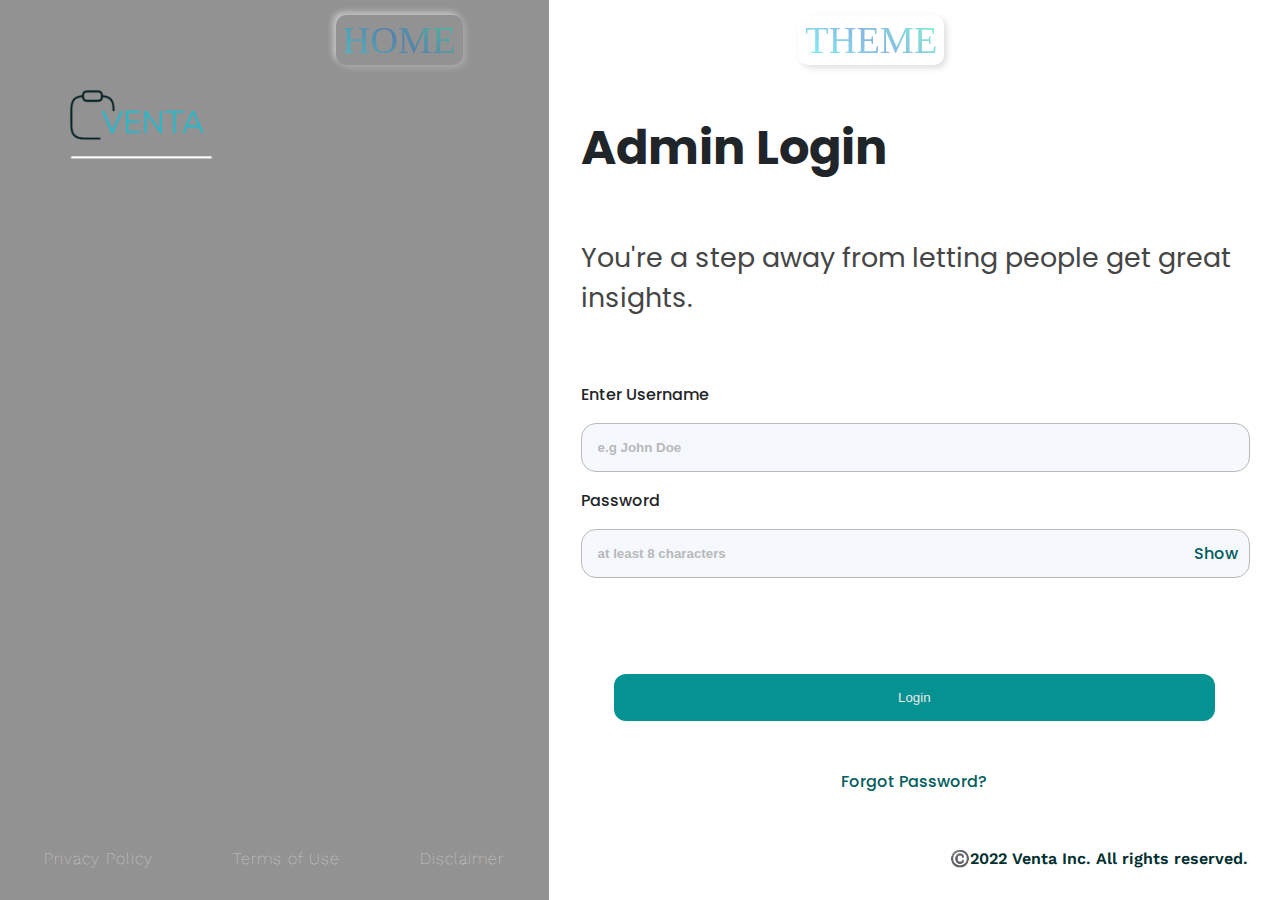
==== pages/adminlogin.html @ 799aabb9 "added some features" ====
<!DOCTYPE html>
<html lang="en">

<head>
    <meta charset="UTF-8">
    <meta http-equiv="X-UA-Compatible" content="IE=edge">
    <meta name="viewport" content="width=device-width, initial-scale=1.0">
    <link rel="shortcut icon" href="../images/admin.jpg" type="image/x-icon">
    <link rel="stylesheet" href="../styles/style.css">
    <link rel="stylesheet" href="../styles/signin.css">
    <!--======= SCRIPTS======= -->
    <script src="../scripts/app.js" defer></script>
    <!--======= SCRIPTS{END}======= -->

    <title>Admin Login</title>
</head>

<body class="light">

    <nav class="navbar">
        <ul class="navbar-nav">
            <li class="nav-item"><a href="../index.html">Home</a></li>

            <!-- Dropdown -->
            <li class="nav-item has-dropdown">
                <a href="#">Theme</a>
                <ul class="dropdown">
                    <li class="dropdown-item">
                        <a href="#" id="light">Light</a>
                    </li>
                    <li class="dropdown-item">
                        <a href="#" id="dark">Dark</a>

                    </li>
                    <li class="dropdown-item">
                        <a href="#" id="solar">Solar</a>

                    </li>
                </ul>
            </li>
        </ul>
    </nav>
    <div class="content">

        <!-- First Half -->
        <div class="first-half admin">
            <!-- first half container -->
            <div class="confirst">
                <div class="logocon">
                    <div class="ventalogo">

                        <img src="../images/logo left.png" alt="" class="venta">
                    </div>
                </div>

                <div class="first-half-foo">
                    <ul>
                        <li class="foo-item">Privacy Policy</li>
                        <li class="foo-item">Terms of Use</li>
                        <li class="foo-item">Disclaimer</li>
                    </ul>
                </div>
            </div>
        </div>
        <!-- Second Half -->
        <div class="second-half">
            <div class="consecond">
                <div class="signin">
                    <h2 class="adminhead">Admin Login</h2>
                    <p class="adminparagraph">You're a step away from letting people get great insights.</p>
                </div>
                
                
                <!-- form -->
                <div class="form">
                    <form action="success.html" target="_blank" class="contact-form" autocomplete="off" id="form">
                        <div class="input-control input-2">
                        <label for="text">Enter Username
                        
                        
                        
                        </label>
                        <input type="text" name="name" required id="text" placeholder="e.g John Doe">
                        </div>
                        <div class="input-control input-2">
                            <label for="password">Password

                                <input type="password" name="password" id="password" required
                                    placeholder="at least 8 characters" pattern="(?=.*\d)(?=.*[a-z])(?=.*[A-Z]).{8,}"
                                    title="Must contain at least one number and one uppercase and lowercase letter, and at least 8 or more characters">
                                <span id="visible">Show</span>
                            </label>



                        </div>

                </div>
                <div class="btn">
                    <button class="submit">Login</button>
                    <p><a href="forgotpass.html"> Forgot Password?</a></p>

                    <div class="second-half-foo">
                        <p>©️2022 Venta Inc. All rights reserved.</p>
                    </div>
                </div>
                </form>
            </div>
        </div>
    </div>
    </div>

    <script>
        window.onload = () => {
            lightBtn.click()
        }
    </script>
</body>

</html>
---- styles/style.css ----
@charset "UTF-8";
@import url("https://fonts.googleapis.com/css2?family=Poppins:wght@400;500;700&family=Work+Sans:wght@400;600;700&display=swap");
*,
:root {
  margin: 0;
  padding: 0;
  text-decoration: none;
  outline: none;
  --transi: all 400ms;
}

.light {
  --bg: var(--grey0);
  --bg-nav:var(--card-hover);
  --bg-dropdown: var(--greyDropdown);
  --text: var(--grey6);
  --border-color: var(--blue);
  --bg-solar: var(--yellow);
  --label: var(--grey0);
  --underline:linear-gradient(90deg, var(--grey3), var(--grey4), var(--grey2));
  --card-hover: linear-gradient(40deg, var(--cyan), var(--blue), var(--green));
  --bgEffectBottom:transparent;
  --underline-2: linear-gradient(40deg, var(--grey2), var(--grey1));
  --placeholder: var(--grey2);
  --everything: var(--grey0);
  --event: all;
}

.dark {
  --bgEffectTop: var(--cyan);
  --event: none;
  --everything: transparent;
  --label: var(--grey5);
  --bg: var(--grey6);
  --bg-nav: var(--greyDropdownDark);
  --bg-dropdown: var(--greyDropdownDark);
  --text: var(--grey0);
  --border-color: var(--purple);
  --bg-solar: var(--blue);
  --underline: linear-gradient(90deg, var(--cyan), var(--purple));
  --card-hover: var(--underline);
  --bgEffectBottom: var(--purple);
  --underline-2: linear-gradient(40deg, var(--cyan), var(--purple));
}

.solar {
  --grey0: #f8ebdb;
  --grey1: #f3dcc1;
  --grey2: #f1bc94;
  --grey3: #312f2e;
  --grey4: #f08452;
  --grey5: #2a2929;
  --grey6: #12181b;
  --blue: #1671c6;
  --purple: #a8138b;
  --yellow: #ffde0b;
}

@keyframes color-rotate {
  from {
    filter: hue-rotate(0deg);
  }
  to {
    filter: hue-rotate(360deg);
  }
}
.logo {
  margin-top: 1rem;
  border-radius: 10px;
  box-shadow: 0 10px 10px rgba(0, 0, 0, 0.2);
  pointer-events: all;
}
.logo:where(:hover, :active) {
  animation: color-rotate 1s ease infinite;
  animation-direction: alternate;
}

body {
  --grey0: #eaeaea;
  --greyDropdown: #f8f8f824;
  --greyDropdownDark: #00000024;
  --grey1: #c8daee2d;
  --grey2: #b8b9ba;
  --grey3: #6c7178;
  --grey4: #454545;
  --grey5: #2a292963;
  --grey6: #1f2529;
  --blue: #1671c6;
  --green: #01ffa6;
  --purple: #ff00cc;
  --cyan: #0ff;
  --cyan1: #059292;
  --darkcyan: #025d5d;
  --verydarkcyan: #012f2f;
  --overlay: rgba(73, 71, 71, 0.593);
  --yellow: #ffde0b;
  --gradient: linear-gradient(90deg, var(--grey6), var(--grey3));
  --logo-size:150px;
  background: var(--bg);
  color: var(--text);
  font-family: "lato";
  transition: background 400ms ease-in-out, color 800ms ease-in-out;
  overflow: hidden;
  user-select: none;
  min-width: 900px;
}
body::before {
  content: "";
  position: fixed;
  height: 200px;
  width: 200px;
  background: var(--bgEffectTop);
  filter: blur(140px);
  z-index: -1;
}
body::after {
  content: "";
  position: fixed;
  right: 0;
  bottom: 0;
  height: 200px;
  width: 300px;
  background: var(--bgEffectBottom);
  filter: blur(140px);
  z-index: -1;
}
@media (max-width: 900px) {
  body {
    overflow: scroll;
  }
}

canvas {
  height: 100vh;
  width: 100%;
  position: absolute;
  z-index: 1;
}

.everything {
  display: flex;
  flex-direction: column;
  align-items: center;
  width: 100%;
  position: absolute;
  z-index: 2;
  pointer-events: var(--event);
  background: var(--everything);
  height: 100%;
}

.header {
  display: flex;
  justify-content: center;
  margin-top: 1rem;
}
.header .head h1 {
  text-transform: uppercase;
  font-weight: 500;
  font-size: 2.1vw;
  background: var(--underline);
  -webkit-text-fill-color: transparent;
  -webkit-background-clip: text;
  background-clip: text;
  transition: var(--trans-box);
}

@media (max-width: 500px) {
  h1 {
    font-size: 4.6vw;
  }
}
@media (max-width: 400px) {
  h1 {
    font-size: 4.7vw !important;
  }
}
@media (max-width: 950px) {
  h1 {
    font-size: 4vw;
  }
}
main {
  display: flex;
  justify-content: center;
  padding: 0 5rem;
}

.title {
  position: relative;
}

.content {
  display: flex;
  justify-content: space-between;
  height: 100vh;
  width: 100% !important;
  overflow: hidden;
  user-select: none;
  background: #fff;
}

.dark .content {
  background: transparent;
}

.first-half {
  background-image: linear-gradient(var(--overlay), var(--overlay)), url(../images/macbook.jpg);
  font-family: "work sans", sans-serif;
  background-attachment: fixed;
  background-size: contain;
  background-repeat: no-repeat;
  flex: 1.5;
  max-width: 50%;
  color: var(--grey0);
}
@media (max-width: 1150px) {
  .first-half {
    flex: 1;
  }
}
.first-half .confirst {
  display: flex;
  flex-direction: column;
  align-items: center;
  justify-content: center;
  padding: 0 2rem;
  height: 100%;
}
.first-half .confirst .logocon {
  position: absolute;
  top: 10vh;
  left: 4rem;
}
.first-half .confirst .logocon .ventalogo img {
  width: var(--logo-size);
}
.first-half .confirst .sayhello {
  text-align: center;
  transition: var(--transi);
}
.first-half .confirst .sayhello h2 {
  margin-bottom: 2rem;
  font-size: clamp(1.2rem, 5vw, 3.5rem);
}
.first-half .confirst .sayhello p {
  font-size: clamp(1.2rem, 5vw, 1.8rem);
  text-align: center;
  font-weight: 600;
}
@media (max-width: 1320px) {
  .first-half .confirst .sayhello {
    transition: var(--transi);
  }
  .first-half .confirst .sayhello p {
    font-size: clamp(1rem, 14vw, 1.5rem);
  }
}

.second-half {
  flex: 2;
  font-family: poppins, sans-serif;
  overflow-y: auto;
  padding-top: 3rem;
  transition: var(--transi);
}
@media (min-width: 1800px) {
  .second-half {
    flex: 2.4;
  }
}
@media (min-width: 2000px) {
  .second-half {
    flex: 2.5;
  }
}
@media (min-width: 2000px) {
  .second-half {
    flex: 2.7;
  }
}
@media (max-width: 1150px) {
  .second-half {
    flex: 1;
  }
}
.second-half .signin {
  text-align: left !important;
  margin-top: 4rem;
  margin-bottom: 4rem;
  color: var(--darkcyan);
  font-size: 2.1vw;
  transition: var(--transi);
}
@media (max-width: 1050px) {
  .second-half .signin {
    font-size: 2.7vw;
  }
}
.second-half .consecond {
  padding: 0 2rem;
  display: flex;
  flex-direction: column;
  justify-content: space-between;
}
@media (min-width: 1800px) {
  .second-half .consecond {
    padding: 0 8rem;
  }
}
.second-half .consecond .alt-signin {
  display: flex;
  justify-content: center;
  align-items: center;
}
.second-half .consecond .alt-signin .button {
  background: none;
  outline: none;
  border: 1px solid var(--grey2);
  padding: 0.71rem 2rem;
  border-radius: 12px;
  display: flex;
  justify-content: center;
  flex-grow: 1;
  align-items: center;
  transition: var(--transi);
  cursor: pointer;
}
.second-half .consecond .alt-signin .button:hover {
  opacity: 0.8;
}
.second-half .consecond .alt-signin .button img {
  height: 30px;
  margin-right: 15px;
}
.second-half .consecond .alt-signin .button span {
  font-weight: 500;
}
.second-half .consecond .alt-signin .button:nth-child(1) {
  margin-right: 2rem;
}
@media (max-width: 1045px) {
  .second-half .consecond .alt-signin {
    display: block;
  }
  .second-half .consecond .alt-signin .button span {
    font-size: 2.2vw;
    width: 100%;
    text-align: center;
  }
  .second-half .consecond .alt-signin .button:first-child {
    margin-right: 0;
    margin-bottom: 2rem;
  }
}
.second-half .consecond .separator {
  display: flex;
  justify-content: center;
  margin: 3em 0;
  color: var(--grey3);
  position: relative;
}
.second-half .consecond .separator::before {
  content: "";
  background: var(--grey2);
  height: 2px;
  width: 47%;
  position: absolute;
  left: 0;
  top: 10px;
}
.second-half .consecond .separator::after {
  content: "";
  background: var(--grey2);
  height: 2px;
  width: 47%;
  position: absolute;
  right: 0;
  top: 10px;
}
@media (max-width: 1248px) {
  .second-half {
    transition: var(--transi);
  }
  .second-half .consecond .alt-signin .button {
    padding: 0.71rem 1rem;
    font-size: 13px;
  }
}

.form {
  display: flex;
  justify-content: center;
  align-items: center;
}
.form form {
  width: 100%;
  font-weight: 500;
}
.form form label {
  display: block;
  margin-bottom: 1rem;
}
.form form input {
  font-weight: 600;
  width: calc(100% - 2rem);
  padding: 1rem;
  border: 1px solid var(--grey2);
  background: var(--grey1);
  margin-bottom: 1rem;
  border-radius: 15px;
  transition: var(--transi);
}
.form form input::placeholder {
  color: var(--placeholder);
}
.form form input:focus:valid {
  border: 1px solid var(--green);
}
.form form input:valid {
  border: 1px solid var(--green);
}
.form form input:valid::after {
  content: "✔";
  position: absolute;
  right: 0;
  font-size: 2rem;
}
.form form input:focus:invalid:not(:placeholder-shown) {
  border: 1px solid red;
}

label[for=password] {
  position: relative;
}

#password {
  margin-top: 1rem;
}

#visible {
  position: absolute;
  right: 10px;
  top: 50%;
  color: var(--darkcyan);
  cursor: pointer;
}

.btn {
  display: flex;
  align-items: center;
  flex-direction: column;
  width: 100%;
  margin-top: 4rem;
}
.btn .submit {
  background: var(--cyan1);
  border: none;
  color: var(--grey0);
  border-radius: 12px;
  padding: 1rem 0;
  width: 90%;
  margin-bottom: 3rem;
  cursor: pointer;
  transition: var(--transi);
}
.btn .submit:hover {
  opacity: 0.8;
}
.btn p {
  margin-bottom: 2rem;
  color: var(--grey2);
  font-weight: 500;
}
.btn p a {
  color: var(--darkcyan);
}

/* The message box is shown when the user clicks on the password field */
#message {
  display: none;
  font-family: "work sans";
  letter-spacing: 1.2px;
  color: #fff;
  border-radius: 30px;
  background: var(--darkcyan);
  box-shadow: 5px 5px 10px #616161, -5px -5px 10px #ffffff;
  position: relative;
  transition: var(--transi);
  padding: 20px;
  margin-top: 10px;
}

#message p {
  padding: 10px 35px;
  font-size: 18px;
}

/* Add a green text color and a checkmark when the requirements are right */
.valid {
  color: var(--green);
}

.valid:before {
  position: relative;
  left: -35px;
  content: "✔";
}

/* Add a red text color and an "x" when the requirements are wrong */
.invalid {
  color: red;
}

.invalid:before {
  position: relative;
  left: -35px;
  content: "✖";
}

.admin {
  background-image: linear-gradient(var(--overlay), var(--overlay)), url(../images/adminlogin.png);
}

.adminhead {
  font-size: clamp(2rem, 6vw, 3rem);
  color: var(--grey6);
}

.adminparagraph {
  margin-top: 2em;
  color: var(--grey4);
}

.password {
  background-image: linear-gradient(var(--overlay), var(--overlay)), url(../images/forgotpass.png);
  background-position: -100px;
}

ul {
  list-style: none;
}

a {
  color: currentColor;
}

.navbar {
  height: 70px;
  width: 100%;
  pointer-events: all;
  position: fixed;
}
.navbar .navbar-nav {
  display: flex;
  align-items: center;
  justify-content: space-evenly;
  height: 100%;
}

.navbar ul li {
  font-size: 3vw;
  margin-top: 10px;
  text-transform: uppercase;
  background: var(--card-hover);
  -webkit-text-fill-color: transparent;
  -webkit-background-clip: text;
  background-clip: text;
  border-radius: 6px;
  box-shadow: 3px 3px 6px #bebebe, -3px -3px 6px #ffffff;
  padding: 3px 7px;
  border-radius: 10px;
  transition: var(--transi);
}
@media (min-width: 1300px) {
  .navbar ul li {
    font-size: 2.25vw;
  }
}

header {
  padding: 1em;
  width: 100%;
  margin-top: 6rem;
  margin-bottom: 1em;
  padding-bottom: 3em;
  text-align: center;
  backdrop-filter: blur(10px);
  border-radius: 20px;
  color: #6f7271;
}
header p {
  background: var(--card-hover);
  -webkit-text-fill-color: transparent;
  -webkit-background-clip: text;
  background-clip: text;
  font-size: 2rem;
  filter: brightness(120%);
}

.header {
  margin-top: 5rem;
}

.light .header {
  height: 500px;
  width: 500px;
  display: flex;
  align-items: center;
}
.light header {
  border-radius: 52px;
  box-shadow: 40px 40px 59px #848484, -30px -30px 59px #ffffff;
  margin-bottom: 2rem;
  color: #03165b;
}

.dropdown {
  position: absolute;
  width: 500px;
  z-index: 2;
  background: var(--bg-dropdown);
  border-top: 2px solid var(--border-color);
  border-bottom-right-radius: 8px;
  border-bottom-left-radius: 8px;
  color: var(--text);
  display: flex;
  align-items: center;
  justify-content: space-around;
  margin-top: 2rem;
  padding: 0.5rem;
  box-shadow: 0 4px 20px rgba(0, 0, 0, 0.6);
  transform: translateX(-40%);
  backdrop-filter: blur(6px);
  transition: opacity 0.15s ease-out;
  display: none;
}

.has-dropdown {
  pointer-events: all;
}
.has-dropdown ul li {
  display: flex;
  align-items: center;
  justify-content: center;
}
.has-dropdown:focus-within .dropdown {
  display: flex;
  pointer-events: auto;
}

.dropdown-item {
  opacity: 1 !important;
}

.dropdown-item a {
  width: 100%;
  height: 100%;
  size: 0.7rem;
  padding: 10px;
  font-weight: 500;
}
.dropdown-item a::before {
  content: "";
  border: 1px solid var(--border-color);
  border-radius: 50%;
  height: 2rem;
  width: 2rem;
  display: inline-block;
  vertical-align: middle;
  margin-right: 10px;
}

#light,
#dark,
#solar {
  font-size: 18px;
}

#light::before {
  content: "";
  background: var(--grey0);
}

#dark::before {
  content: "";
  background: var(--grey6);
}

#solar::before {
  content: "";
  background: #f3d495;
}

::-webkit-scrollbar {
  width: 8px;
  height: 8px;
  background: var(--label);
}

::-webkit-scrollbar-thumb {
  background: var(--underline-2);
  border-radius: 10px;
}

.first-half .confirst .first-half-foo {
  position: absolute;
  bottom: 2rem;
}
.first-half .confirst .first-half-foo ul {
  display: flex;
  justify-content: center;
  align-items: center;
}
.first-half .confirst .first-half-foo ul li {
  margin-right: 5rem;
  font-weight: lighter;
  letter-spacing: 1px;
}
.first-half .confirst .first-half-foo ul li:last-child {
  margin-right: 0;
}

.second-half .consecond .second-half-foo {
  padding-right: 2rem;
  position: absolute;
  bottom: 0;
  right: 0;
  font-family: "work sans", sans-serif;
}
.second-half .consecond .second-half-foo p {
  font-weight: 600;
  position: relative;
  color: var(--verydarkcyan);
}

.title {
  display: grid;
  place-items: center;
}

.warning {
  position: absolute;
  bottom: 10%;
}

.ml16 {
  padding: 40px 0;
  font-weight: 800;
  text-transform: uppercase;
  letter-spacing: 0.5em;
  overflow: hidden;
}

.ml16 .letter {
  display: inline-block;
  line-height: 1em;
  background: var(--card-hover);
  -webkit-text-fill-color: transparent;
  -webkit-background-clip: text;
  background-clip: text;
  font-size: 2rem;
  filter: brightness(120%);
  font-size: 5vw;
}/*# sourceMappingURL=style.css.map */
---- styles/signin.css ----
.navbar ul li {
     opacity: .5;
 }

 .navbar ul li:hover {
     opacity: 1;
 }
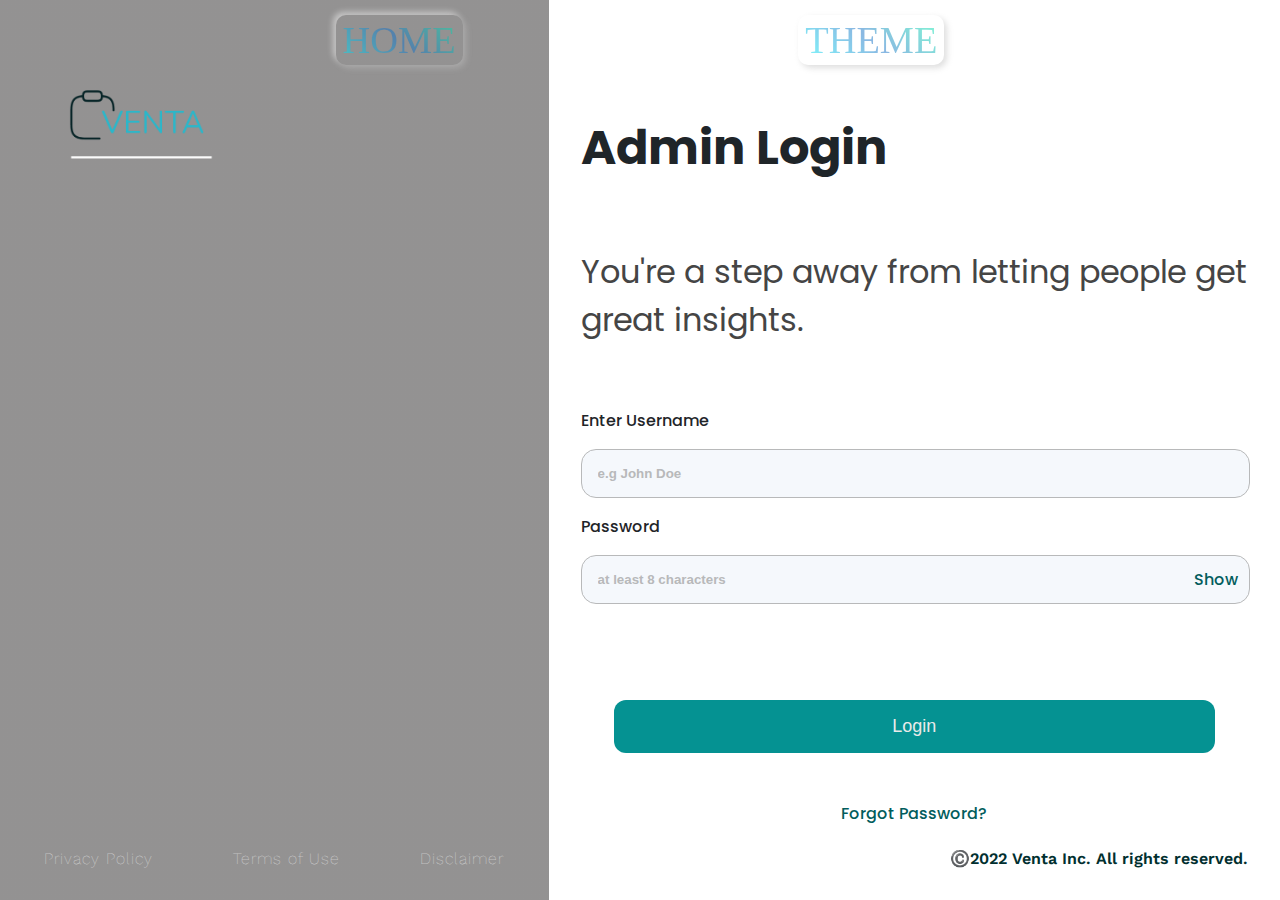
==== commit 188583a5: "adding more features" ====
--- a/pages/adminlogin.html
+++ b/pages/adminlogin.html
@@ -110,11 +110,6 @@
     </div>
     </div>
 
-    <script>
-        window.onload = () => {
-            lightBtn.click()
-        }
-    </script>
 </body>
 
 </html>--- a/styles/style.css
+++ b/styles/style.css
@@ -102,7 +102,6 @@
   transition: background 400ms ease-in-out, color 800ms ease-in-out;
   overflow: hidden;
   user-select: none;
-  min-width: 900px;
 }
 body::before {
   content: "";
@@ -124,11 +123,6 @@
   filter: blur(140px);
   z-index: -1;
 }
-@media (max-width: 900px) {
-  body {
-    overflow: scroll;
-  }
-}
 
 canvas {
   height: 100vh;
@@ -430,15 +424,18 @@
   border: 1px solid red;
 }
 
-label[for=password] {
+label[for=password],
+label[for=passconfirm] {
   position: relative;
 }
 
-#password {
+#password,
+#passconfirm {
   margin-top: 1rem;
 }
 
-#visible {
+#visible,
+#confirm {
   position: absolute;
   right: 10px;
   top: 50%;
@@ -461,6 +458,7 @@
   padding: 1rem 0;
   width: 90%;
   margin-bottom: 3rem;
+  font-size: large;
   cursor: pointer;
   transition: var(--transi);
 }
@@ -527,14 +525,60 @@
   color: var(--grey6);
 }
 
+.dark ::placeholder {
+  color: var(--grey3) !important;
+}
+.dark #visible,
+.dark #confirm {
+  color: var(--grey0);
+}
+.dark .adminhead,
+.dark .forgotpasshead {
+  color: var(--grey0);
+}
+.dark .adminparagraph {
+  color: var(--grey2);
+}
+
 .adminparagraph {
   margin-top: 2em;
   color: var(--grey4);
+  font-size: clamp(2rem, 6vw, 2rem);
 }
 
 .password {
   background-image: linear-gradient(var(--overlay), var(--overlay)), url(../images/forgotpass.png);
   background-position: -100px;
+}
+@media (max-width: 980px) {
+  .password {
+    background-attachment: fixed;
+    background-size: cover;
+  }
+}
+
+.forgotpasshead {
+  font-size: clamp(2rem, 6vw, 2.3rem);
+  color: var(--grey6);
+  text-align: center;
+}
+
+.forgotpassparagraph {
+  margin-top: 1em;
+  text-align: center;
+  color: var(--grey4);
+  font-size: clamp(1rem, 4vw, 1.1rem);
+}
+
+.forgotpasslogo {
+  margin-top: 3rem;
+  display: flex;
+  justify-content: center;
+  flex-direction: column;
+  align-items: center;
+}
+.forgotpasslogo .ventalogo img {
+  width: var(--logo-size);
 }
 
 ul {
@@ -716,9 +760,15 @@
   margin-right: 5rem;
   font-weight: lighter;
   letter-spacing: 1px;
+  transition: var(--transi);
 }
 .first-half .confirst .first-half-foo ul li:last-child {
   margin-right: 0;
+}
+@media (max-width: 990px) {
+  .first-half .confirst .first-half-foo ul li {
+    margin-right: 2rem;
+  }
 }
 
 .second-half .consecond .second-half-foo {
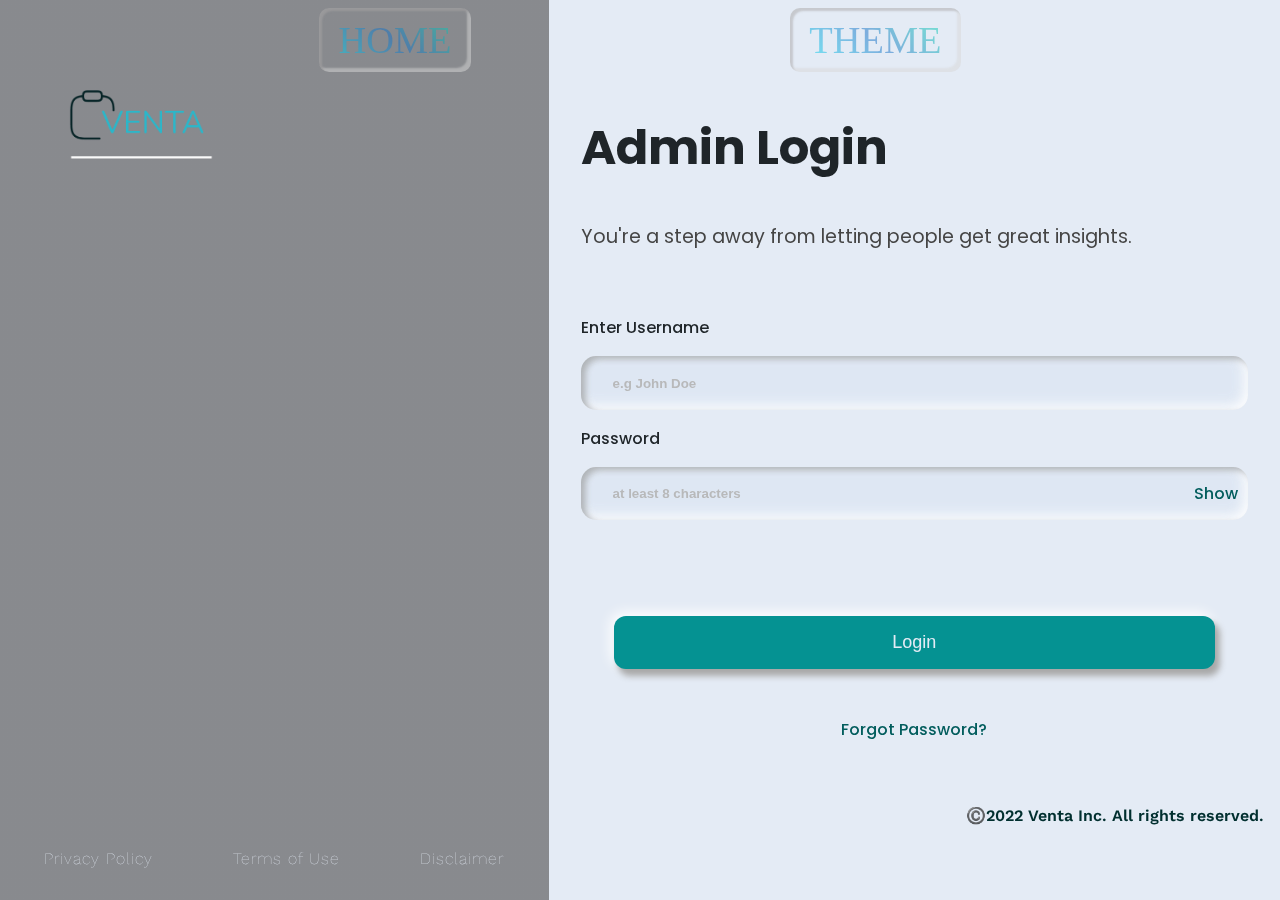
==== commit 2a14a0b6: "responsive" ====
--- a/pages/adminlogin.html
+++ b/pages/adminlogin.html
@@ -88,7 +88,7 @@
                                 <input type="password" name="password" id="password" required
                                     placeholder="at least 8 characters" pattern="(?=.*\d)(?=.*[a-z])(?=.*[A-Z]).{8,}"
                                     title="Must contain at least one number and one uppercase and lowercase letter, and at least 8 or more characters">
-                                <span id="visible">Show</span>
+                                <span id="visible" class="showhide" onclick="showHide()">Show</span>
                             </label>
 
 
@@ -111,5 +111,15 @@
     </div>
 
 </body>
+<script>
+    function showHide() {
+        let isShowHide = document.getElementById('visible')
+        let loginadminPass = document.querySelector('#password')
+        const type = loginadminPass.getAttribute('type') === 'password' ? 'text' : 'password'
+        loginadminPass.setAttribute('type', type)
 
+        const toggleTxt = isShowHide.textContent === 'Show' ? 'Hide' : 'Show'
+        isShowHide.textContent = toggleTxt
+    }
+</script>
 </html>--- a/styles/style.css
+++ b/styles/style.css
@@ -46,9 +46,7 @@
 .solar {
   --grey0: #f8ebdb;
   --grey1: #f3dcc1;
-  --grey2: #f1bc94;
   --grey3: #312f2e;
-  --grey4: #f08452;
   --grey5: #2a2929;
   --grey6: #12181b;
   --blue: #1671c6;
@@ -76,7 +74,8 @@
 }
 
 body {
-  --grey0: #eaeaea;
+  --white: #fff;
+  --grey0: #E4EBF5;
   --greyDropdown: #f8f8f824;
   --greyDropdownDark: #00000024;
   --grey1: #c8daee2d;
@@ -88,6 +87,7 @@
   --blue: #1671c6;
   --green: #01ffa6;
   --purple: #ff00cc;
+  --valid: #11d2c5;
   --cyan: #0ff;
   --cyan1: #059292;
   --darkcyan: #025d5d;
@@ -95,7 +95,7 @@
   --overlay: rgba(73, 71, 71, 0.593);
   --yellow: #ffde0b;
   --gradient: linear-gradient(90deg, var(--grey6), var(--grey3));
-  --logo-size:150px;
+  --logo-size: 150px;
   background: var(--bg);
   color: var(--text);
   font-family: "lato";
@@ -143,6 +143,172 @@
   height: 100%;
 }
 
+ul {
+  list-style: none;
+}
+
+a {
+  color: currentColor;
+}
+
+.navbar {
+  height: 70px;
+  width: 100%;
+  pointer-events: all;
+  position: fixed;
+}
+.navbar .navbar-nav {
+  display: flex;
+  align-items: center;
+  justify-content: space-evenly;
+  height: 100%;
+}
+
+.navbar ul li {
+  font-size: 3vw;
+  margin-top: 10px;
+  text-transform: uppercase;
+  background: var(--card-hover);
+  -webkit-text-fill-color: transparent;
+  -webkit-background-clip: text;
+  background-clip: text;
+  border-radius: 6px;
+  padding: 10px 1.2rem;
+  border-radius: 10px;
+  transition: var(--transi);
+  box-shadow: inset 3px 3px 2px #a9a7a7, inset -4px -4px 2px #d7d7d7;
+}
+@media (min-width: 1300px) {
+  .navbar ul li {
+    font-size: 1.95vw;
+  }
+}
+
+header {
+  padding: 1em;
+  width: 100%;
+  padding-bottom: 3em;
+  text-align: center;
+  backdrop-filter: blur(10px);
+  border-radius: 20px;
+  color: #6f7271;
+}
+header img {
+  margin-bottom: 1rem;
+}
+header p {
+  background: var(--card-hover);
+  -webkit-text-fill-color: transparent;
+  -webkit-background-clip: text;
+  background-clip: text;
+  font-size: 2rem;
+  transition: var(--transi);
+  filter: brightness(120%);
+}
+@media (min-width: 900px) {
+  header p {
+    font-size: 3rem;
+  }
+}
+
+.header {
+  height: 100vh;
+  display: flex;
+  align-items: center;
+}
+
+._info_ {
+  background: #645e5e;
+  text-shadow: 1px 2px 1px rgb(255, 255, 255);
+  -webkit-background-clip: text;
+  background-clip: text;
+  text-transform: uppercase;
+  -webkit-text-fill-color: transparent;
+}
+
+.light .warning {
+  opacity: 0;
+}
+.light ._info_ {
+  background: rgb(145, 153, 157);
+  text-shadow: 1px 2px 1px rgb(216, 215, 215);
+  -webkit-background-clip: text;
+  background-clip: text;
+  text-transform: uppercase;
+  -webkit-text-fill-color: transparent;
+}
+.light header {
+  box-shadow: 0.8rem 0.8rem 1.4rem rgb(176, 180, 184), -0.2rem -0.2rem 1.8rem var(--white);
+  margin-bottom: 2rem;
+  color: #666668;
+}
+
+.boxshadowkeydown {
+  transition: var(--transi);
+  box-shadow: 0.8rem 0.8rem 1.4rem rgb(176, 180, 184), -0.2rem -0.2rem 1.8rem var(--white);
+}
+
+.dropdown {
+  position: absolute;
+  width: 500px;
+  z-index: 2;
+  background: var(--bg-dropdown);
+  border-top: 2px solid var(--border-color);
+  border-bottom-right-radius: 8px;
+  border-bottom-left-radius: 8px;
+  color: var(--text);
+  display: flex;
+  align-items: center;
+  justify-content: space-around;
+  margin-top: 2rem;
+  padding: 0.5rem;
+  box-shadow: 0.8rem 0.8rem 1.4rem rgb(166, 166, 167), -0.2rem -0.2rem 1.8rem var(--white);
+  transform: translateX(-40%);
+  backdrop-filter: blur(6px);
+  transition: opacity 0.15s ease-out;
+  display: none;
+}
+
+.dark .dropdown {
+  box-shadow: none;
+  box-shadow: 0 0 20px rgb(255, 4, 205);
+}
+
+.has-dropdown {
+  pointer-events: all;
+}
+.has-dropdown ul li {
+  display: flex;
+  align-items: center;
+  justify-content: center;
+}
+.has-dropdown:focus-within .dropdown {
+  display: flex;
+  pointer-events: auto;
+}
+
+.dropdown-item {
+  opacity: 1 !important;
+}
+
+.dropdown-item a {
+  width: 100%;
+  height: 100%;
+  size: 0.7rem;
+  padding: 10px;
+  font-weight: 500;
+}
+.dropdown-item a::before {
+  content: "";
+  border: 1px solid var(--border-color);
+  border-radius: 50%;
+  height: 2rem;
+  width: 2rem;
+  display: inline-block;
+  vertical-align: middle;
+  margin-right: 10px;
+}
+
 .header {
   display: flex;
   justify-content: center;
@@ -174,12 +340,6 @@
     font-size: 4vw;
   }
 }
-main {
-  display: flex;
-  justify-content: center;
-  padding: 0 5rem;
-}
-
 .title {
   position: relative;
 }
@@ -191,7 +351,6 @@
   width: 100% !important;
   overflow: hidden;
   user-select: none;
-  background: #fff;
 }
 
 .dark .content {
@@ -213,6 +372,11 @@
     flex: 1;
   }
 }
+@media (max-width: 800px) {
+  .first-half {
+    display: none;
+  }
+}
 .first-half .confirst {
   display: flex;
   flex-direction: column;
@@ -309,12 +473,13 @@
 }
 .second-half .consecond .alt-signin .button {
   background: none;
+  color: var(--grey6);
   outline: none;
-  border: 1px solid var(--grey2);
   padding: 0.71rem 2rem;
   border-radius: 12px;
   display: flex;
   justify-content: center;
+  box-shadow: 0.3rem 0.4rem 0.4rem rgb(176, 180, 184), -0.2rem -0.2rem 0.8rem var(--white);
   flex-grow: 1;
   align-items: center;
   transition: var(--transi);
@@ -398,11 +563,12 @@
 .form form input {
   font-weight: 600;
   width: calc(100% - 2rem);
-  padding: 1rem;
-  border: 1px solid var(--grey2);
+  padding: 1.2rem 1rem;
+  border: none;
   background: var(--grey1);
   margin-bottom: 1rem;
   border-radius: 15px;
+  box-shadow: inset 0.3rem 0.2rem 0.4rem rgb(176, 180, 184), inset -0.2rem -0.2rem 0.8rem var(--white);
   transition: var(--transi);
 }
 .form form input::placeholder {
@@ -425,11 +591,17 @@
 }
 
 label[for=password],
+label[for=newpassword],
+label[for=sign-in-password],
+label[for=newaccountpass],
 label[for=passconfirm] {
   position: relative;
 }
 
 #password,
+#newpassword,
+#sign-in-password,
+#newaccountpass,
 #passconfirm {
   margin-top: 1rem;
 }
@@ -441,6 +613,12 @@
   top: 50%;
   color: var(--darkcyan);
   cursor: pointer;
+}
+
+#checker {
+  position: absolute;
+  top: 50%;
+  left: 10px;
 }
 
 .btn {
@@ -456,6 +634,7 @@
   color: var(--grey0);
   border-radius: 12px;
   padding: 1rem 0;
+  box-shadow: 0.3rem 0.4rem 0.4rem rgb(168, 168, 168), -0.2rem -0.2rem 0.8rem var(--white);
   width: 90%;
   margin-bottom: 3rem;
   font-size: large;
@@ -463,7 +642,8 @@
   transition: var(--transi);
 }
 .btn .submit:hover {
-  opacity: 0.8;
+  filter: brightness(90%);
+  box-shadow: inset 0.3rem 0.4rem 0.4rem rgb(3, 87, 77), inset -0.2rem -0.2rem 0.8rem var(--darkcyan);
 }
 .btn p {
   margin-bottom: 2rem;
@@ -479,10 +659,8 @@
   display: none;
   font-family: "work sans";
   letter-spacing: 1.2px;
-  color: #fff;
   border-radius: 30px;
-  background: var(--darkcyan);
-  box-shadow: 5px 5px 10px #616161, -5px -5px 10px #ffffff;
+  box-shadow: 0.3rem 0.4rem 0.4rem rgb(191, 196, 200), -0.2rem -0.2rem 0.8rem var(--white);
   position: relative;
   transition: var(--transi);
   padding: 20px;
@@ -494,9 +672,20 @@
   font-size: 18px;
 }
 
+#message h3 {
+  padding: 10px 15px;
+  font-size: 1.4vw;
+  background: #878686;
+  text-shadow: 1px 2px 1px rgb(200, 200, 200);
+  -webkit-background-clip: text;
+  background-clip: text;
+  text-transform: uppercase;
+  -webkit-text-fill-color: transparent;
+}
+
 /* Add a green text color and a checkmark when the requirements are right */
 .valid {
-  color: var(--green);
+  color: var(--valid);
 }
 
 .valid:before {
@@ -507,7 +696,7 @@
 
 /* Add a red text color and an "x" when the requirements are wrong */
 .invalid {
-  color: red;
+  color: rgb(245, 53, 53);
 }
 
 .invalid:before {
@@ -543,7 +732,8 @@
 .adminparagraph {
   margin-top: 2em;
   color: var(--grey4);
-  font-size: clamp(2rem, 6vw, 2rem);
+  font-size: 1.5vw;
+  transition: var(--transi);
 }
 
 .password {
@@ -581,144 +771,49 @@
   width: var(--logo-size);
 }
 
-ul {
-  list-style: none;
-}
-
-a {
-  color: currentColor;
-}
-
-.navbar {
-  height: 70px;
-  width: 100%;
-  pointer-events: all;
-  position: fixed;
-}
-.navbar .navbar-nav {
-  display: flex;
-  align-items: center;
-  justify-content: space-evenly;
-  height: 100%;
-}
-
-.navbar ul li {
-  font-size: 3vw;
-  margin-top: 10px;
-  text-transform: uppercase;
-  background: var(--card-hover);
-  -webkit-text-fill-color: transparent;
-  -webkit-background-clip: text;
-  background-clip: text;
-  border-radius: 6px;
-  box-shadow: 3px 3px 6px #bebebe, -3px -3px 6px #ffffff;
-  padding: 3px 7px;
-  border-radius: 10px;
-  transition: var(--transi);
-}
-@media (min-width: 1300px) {
-  .navbar ul li {
-    font-size: 2.25vw;
-  }
-}
-
-header {
-  padding: 1em;
-  width: 100%;
-  margin-top: 6rem;
-  margin-bottom: 1em;
-  padding-bottom: 3em;
-  text-align: center;
-  backdrop-filter: blur(10px);
-  border-radius: 20px;
-  color: #6f7271;
-}
-header p {
-  background: var(--card-hover);
-  -webkit-text-fill-color: transparent;
-  -webkit-background-clip: text;
-  background-clip: text;
-  font-size: 2rem;
-  filter: brightness(120%);
-}
-
-.header {
-  margin-top: 5rem;
-}
-
-.light .header {
-  height: 500px;
-  width: 500px;
-  display: flex;
-  align-items: center;
-}
-.light header {
-  border-radius: 52px;
-  box-shadow: 40px 40px 59px #848484, -30px -30px 59px #ffffff;
-  margin-bottom: 2rem;
-  color: #03165b;
-}
-
-.dropdown {
-  position: absolute;
-  width: 500px;
-  z-index: 2;
-  background: var(--bg-dropdown);
-  border-top: 2px solid var(--border-color);
-  border-bottom-right-radius: 8px;
-  border-bottom-left-radius: 8px;
-  color: var(--text);
-  display: flex;
-  align-items: center;
-  justify-content: space-around;
-  margin-top: 2rem;
-  padding: 0.5rem;
-  box-shadow: 0 4px 20px rgba(0, 0, 0, 0.6);
-  transform: translateX(-40%);
-  backdrop-filter: blur(6px);
-  transition: opacity 0.15s ease-out;
-  display: none;
-}
-
-.has-dropdown {
-  pointer-events: all;
-}
-.has-dropdown ul li {
-  display: flex;
-  align-items: center;
-  justify-content: center;
-}
-.has-dropdown:focus-within .dropdown {
-  display: flex;
-  pointer-events: auto;
-}
-
-.dropdown-item {
-  opacity: 1 !important;
-}
-
-.dropdown-item a {
-  width: 100%;
-  height: 100%;
-  size: 0.7rem;
-  padding: 10px;
-  font-weight: 500;
-}
-.dropdown-item a::before {
-  content: "";
-  border: 1px solid var(--border-color);
-  border-radius: 50%;
-  height: 2rem;
-  width: 2rem;
-  display: inline-block;
-  vertical-align: middle;
-  margin-right: 10px;
+::selection {
+  background: var(--cyan);
+  color: var(--grey6);
+}
+
+input {
+  padding-right: 0 !important;
+  padding-left: 2rem !important;
+}
+
+#passconfirm,
+#newpassword,
+#newaccountpass,
+#password {
+  transition: background 0ms;
+}
+#passconfirm:invalid:not(:placeholder-shown),
+#newpassword:invalid:not(:placeholder-shown),
+#newaccountpass:invalid:not(:placeholder-shown),
+#password:invalid:not(:placeholder-shown) {
+  background: url(../images/redx.png);
+  background-repeat: no-repeat;
+  background-size: 20px;
+  background-position: 5px 50%;
+  border: 1px solid red;
+}
+#passconfirm:valid:not(:placeholder-shown),
+#newpassword:valid:not(:placeholder-shown),
+#newaccountpass:valid:not(:placeholder-shown),
+#password:valid:not(:placeholder-shown) {
+  background: url(../images/check.png);
+  background-repeat: no-repeat;
+  background-size: 20px;
+  background-position: 5px 50%;
+  transition: background 410ms;
 }
 
 #light,
 #dark,
 #solar {
   font-size: 18px;
+  text-transform: none;
+  padding: 0;
 }
 
 #light::before {
@@ -773,14 +868,17 @@
 
 .second-half .consecond .second-half-foo {
   padding-right: 2rem;
-  position: absolute;
-  bottom: 0;
-  right: 0;
+  position: relative;
+  margin-top: 2rem;
+  margin-bottom: 2rem;
+  width: 100%;
   font-family: "work sans", sans-serif;
 }
 .second-half .consecond .second-half-foo p {
   font-weight: 600;
-  position: relative;
+  position: absolute;
+  right: 0;
+  text-align: right;
   color: var(--verydarkcyan);
 }
 
@@ -792,6 +890,12 @@
 .warning {
   position: absolute;
   bottom: 10%;
+}
+
+.container {
+  position: relative;
+  display: grid;
+  place-items: center;
 }
 
 .ml16 {
@@ -812,4 +916,9 @@
   font-size: 2rem;
   filter: brightness(120%);
   font-size: 5vw;
+}
+@media (max-width: 570px) {
+  .ml16 .letter {
+    font-size: 6vw;
+  }
 }/*# sourceMappingURL=style.css.map */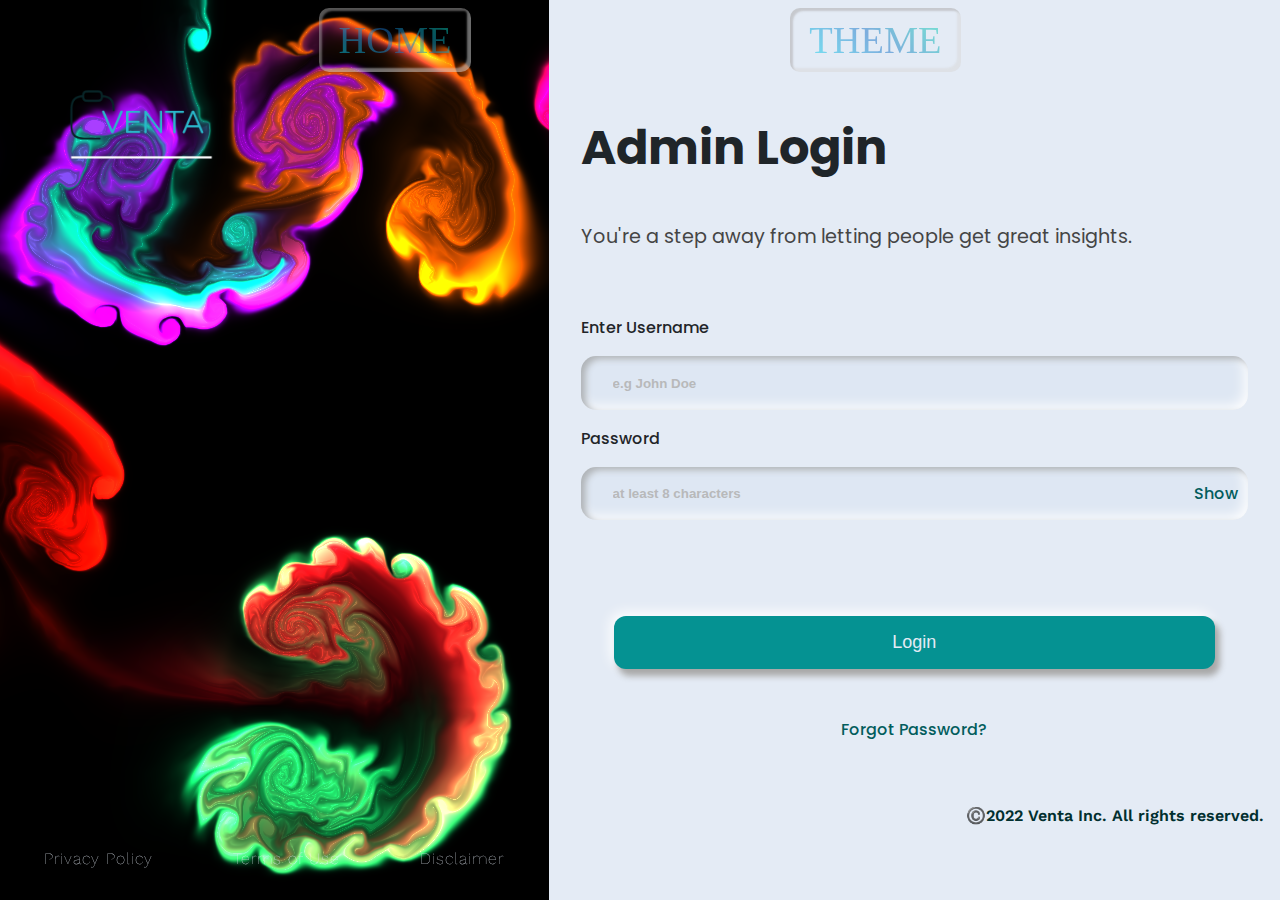
==== commit 1553640f: "Responsive" ====
--- a/pages/adminlogin.html
+++ b/pages/adminlogin.html
@@ -10,6 +10,8 @@
     <link rel="stylesheet" href="../styles/signin.css">
     <!--======= SCRIPTS======= -->
     <script src="../scripts/app.js" defer></script>
+    <script src="../scripts/dat.gui.min.js"></script>
+    <script src="../scripts/script.js" defer></script>
     <!--======= SCRIPTS{END}======= -->
 
     <title>Admin Login</title>
@@ -46,6 +48,8 @@
         <div class="first-half admin">
             <!-- first half container -->
             <div class="confirst">
+                <canvas></canvas>
+
                 <div class="logocon">
                     <div class="ventalogo">
 
--- a/styles/style.css
+++ b/styles/style.css
@@ -156,6 +156,7 @@
   width: 100%;
   pointer-events: all;
   position: fixed;
+  z-index: 999999;
 }
 .navbar .navbar-nav {
   display: flex;
@@ -358,7 +359,6 @@
 }
 
 .first-half {
-  background-image: linear-gradient(var(--overlay), var(--overlay)), url(../images/macbook.jpg);
   font-family: "work sans", sans-serif;
   background-attachment: fixed;
   background-size: contain;
@@ -383,12 +383,21 @@
   align-items: center;
   justify-content: center;
   padding: 0 2rem;
+  padding-left: 0;
   height: 100%;
+  width: 100%;
+}
+.first-half .confirst canva {
+  position: relative;
+  z-index: -1;
+  max-width: 200px !important;
 }
 .first-half .confirst .logocon {
   position: absolute;
+  z-index: 2;
   top: 10vh;
   left: 4rem;
+  pointer-events: none;
 }
 .first-half .confirst .logocon .ventalogo img {
   width: var(--logo-size);
@@ -396,6 +405,9 @@
 .first-half .confirst .sayhello {
   text-align: center;
   transition: var(--transi);
+  position: relative;
+  z-index: 2;
+  pointer-events: none;
 }
 .first-half .confirst .sayhello h2 {
   margin-bottom: 2rem;
@@ -421,6 +433,9 @@
   overflow-y: auto;
   padding-top: 3rem;
   transition: var(--transi);
+  background: var(--bg);
+  position: relative;
+  z-index: 2;
 }
 @media (min-width: 1800px) {
   .second-half {
@@ -705,10 +720,6 @@
   content: "✖";
 }
 
-.admin {
-  background-image: linear-gradient(var(--overlay), var(--overlay)), url(../images/adminlogin.png);
-}
-
 .adminhead {
   font-size: clamp(2rem, 6vw, 3rem);
   color: var(--grey6);
@@ -734,17 +745,6 @@
   color: var(--grey4);
   font-size: 1.5vw;
   transition: var(--transi);
-}
-
-.password {
-  background-image: linear-gradient(var(--overlay), var(--overlay)), url(../images/forgotpass.png);
-  background-position: -100px;
-}
-@media (max-width: 980px) {
-  .password {
-    background-attachment: fixed;
-    background-size: cover;
-  }
 }
 
 .forgotpasshead {
@@ -845,6 +845,7 @@
 .first-half .confirst .first-half-foo {
   position: absolute;
   bottom: 2rem;
+  z-index: 2;
 }
 .first-half .confirst .first-half-foo ul {
   display: flex;
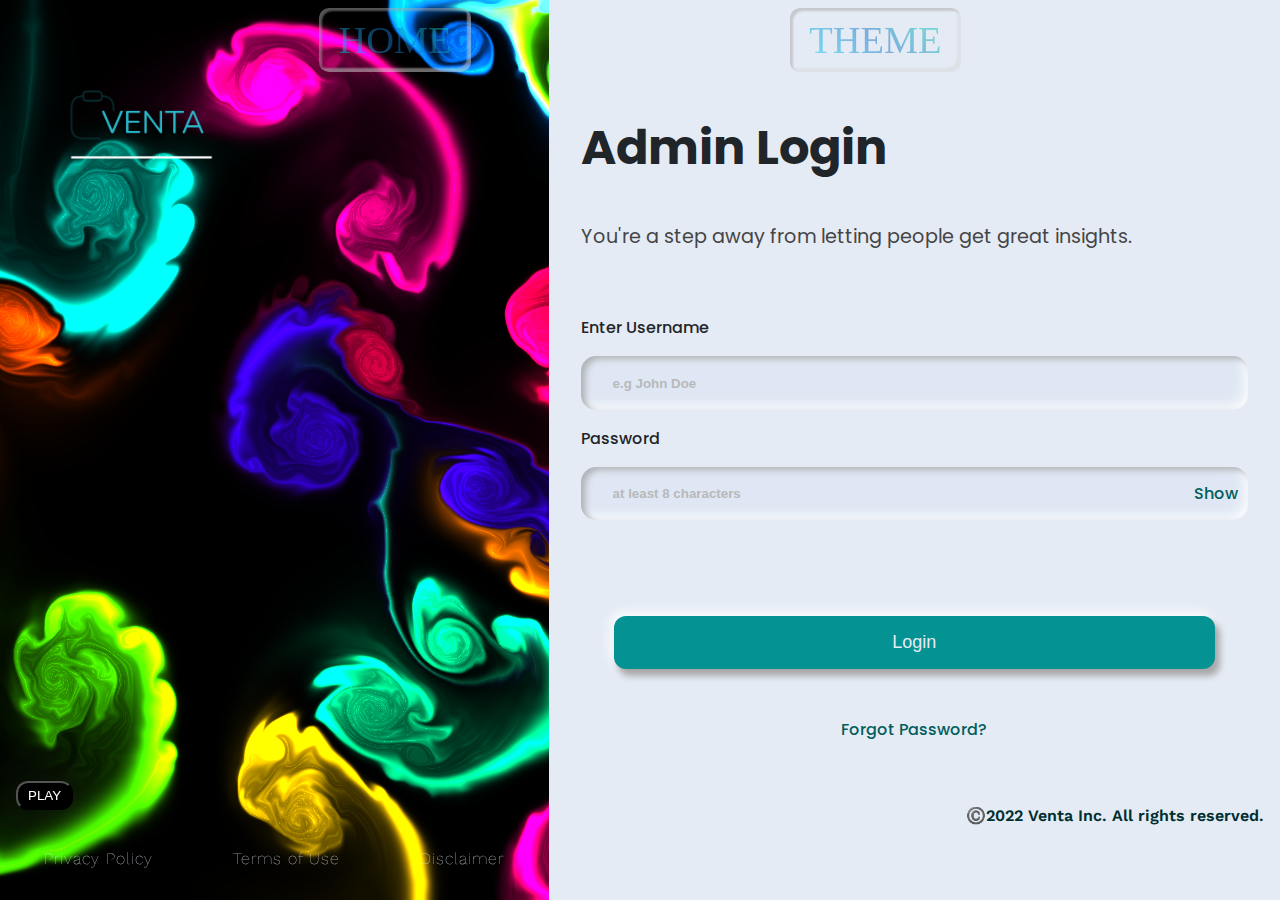
==== commit 5fcedd7a: "added play/pause btn" ====
--- a/pages/adminlogin.html
+++ b/pages/adminlogin.html
@@ -77,7 +77,7 @@
                 
                 <!-- form -->
                 <div class="form">
-                    <form action="success.html" target="_blank" class="contact-form" autocomplete="off" id="form">
+                    <form action="#" target="_blank" class="contact-form" autocomplete="off" id="form">
                         <div class="input-control input-2">
                         <label for="text">Enter Username
                         
--- a/styles/style.css
+++ b/styles/style.css
@@ -124,6 +124,24 @@
   z-index: -1;
 }
 
+.pause {
+  background: #000;
+  color: #fff;
+  box-shadow: 0 0 50px rgba(255, 255, 255, 0.738);
+  padding: 5px 10px;
+  border-radius: 12px;
+  position: absolute;
+  z-index: 9;
+  bottom: 10%;
+  text-transform: uppercase;
+  left: 1rem;
+  cursor: pointer;
+}
+
+.light .pause {
+  box-shadow: 0 0 50px rgba(23, 22, 22, 0.738);
+}
+
 canvas {
   height: 100vh;
   width: 100%;
@@ -562,6 +580,28 @@
   }
 }
 
+.dark .button {
+  box-shadow: none !important;
+  box-shadow: inset 0.3rem 0.2rem 0.4rem rgb(61, 63, 63), inset -0.2rem -0.2rem 0.8rem rgb(0, 0, 0) !important;
+  transition: var(--transi);
+}
+.dark .button span {
+  color: var(--text);
+}
+
+.dark form input {
+  color: var(--white);
+  box-shadow: none !important;
+  box-shadow: inset 0.3rem 0.2rem 0.4rem rgb(61, 63, 63), inset -0.2rem -0.2rem 0.8rem rgb(0, 0, 0) !important;
+  transition: var(--transi);
+}
+
+.dark .submit {
+  box-shadow: none !important;
+  box-shadow: 0.3rem 0.2rem 0.4rem rgb(6, 6, 6), -0.2rem -0.2rem 0.8rem rgb(57, 56, 56) !important;
+  transition: var(--transi);
+}
+
 .form {
   display: flex;
   justify-content: center;
